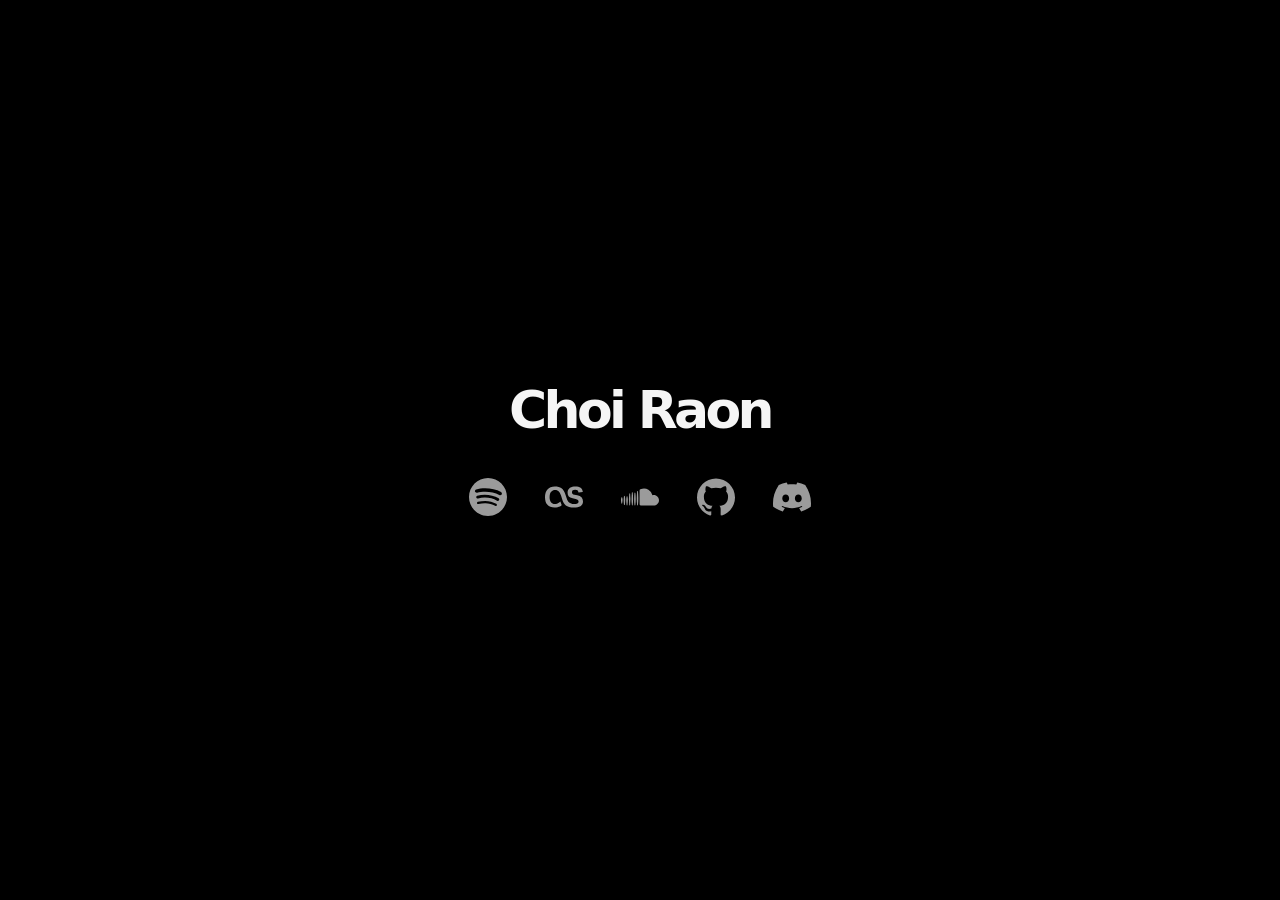
==== index.html @ 29ba8141 "Initial commit" ====
<!doctype html>
<html lang="ko">
  <head>
    <meta charset="UTF-8" />
    <meta name="viewport" content="width=device-width, initial-scale=1.0" />
    <meta name="theme-color" content="#000000" />
    <title>My links</title>
    <link
      href="https://api.fontshare.com/v2/css?f[]=satoshi@400,500,600,700&display=swap"
      rel="stylesheet"
    />
    <link rel="stylesheet" href="style.css" />
  </head>
  <body>
    <main class="profile">
      <h1>Choi Raon</h1>

      <nav class="link-list" aria-label="내 링크">
        <a class="link-button" href="https://open.spotify.com/user/31aryxuvm5mvkuitcxse3x4xc7ii?si=95b65678d49f471b" aria-label="Spotify" target="_blank" rel="noreferrer">
          <svg class="logo logo-filled" viewBox="0 0 24 24" aria-hidden="true">
            <path d="M12 0C5.4 0 0 5.4 0 12s5.4 12 12 12 12-5.4 12-12S18.66 0 12 0zm5.521 17.34c-.24.359-.66.48-1.021.24-2.82-1.74-6.36-2.101-10.561-1.141-.418.122-.779-.179-.899-.539-.12-.421.18-.78.54-.9 4.56-1.021 8.52-.6 11.64 1.32.42.18.479.659.301 1.02zm1.44-3.3c-.301.42-.841.6-1.262.3-3.239-1.98-8.159-2.58-11.939-1.38-.479.12-1.02-.12-1.14-.6-.12-.48.12-1.021.6-1.141C9.6 9.9 15 10.561 18.72 12.84c.361.181.54.78.241 1.2zm.12-3.36C15.24 8.4 8.82 8.16 5.16 9.301c-.6.179-1.2-.181-1.38-.721-.18-.601.18-1.2.72-1.381 4.26-1.26 11.28-1.02 15.721 1.621.539.3.719 1.02.419 1.56-.299.421-1.02.599-1.559.3z" />
          </svg>
        </a>
        <a class="link-button" href="https://www.last.fm/user/marty0403" aria-label="Last.fm" target="_blank" rel="noreferrer">
          <svg class="logo logo-filled" viewBox="0 0 24 24" aria-hidden="true">
            <path d="M10.584 17.21l-.88-2.392s-1.43 1.594-3.573 1.594c-1.897 0-3.244-1.649-3.244-4.288 0-3.382 1.704-4.591 3.381-4.591 2.42 0 3.189 1.567 3.849 3.574l.88 2.749c.88 2.666 2.529 4.81 7.285 4.81 3.409 0 5.718-1.044 5.718-3.793 0-2.227-1.265-3.381-3.63-3.931l-1.758-.385c-1.21-.275-1.567-.77-1.567-1.595 0-.934.742-1.484 1.952-1.484 1.32 0 2.034.495 2.144 1.677l2.749-.33c-.22-2.474-1.924-3.492-4.729-3.492-2.474 0-4.893.935-4.893 3.932 0 1.87.907 3.051 3.189 3.601l1.87.44c1.402.33 1.869.907 1.869 1.704 0 1.017-.99 1.43-2.86 1.43-2.776 0-3.93-1.457-4.59-3.464l-.907-2.75c-1.155-3.573-2.997-4.893-6.653-4.893C2.144 5.333 0 7.89 0 12.233c0 4.18 2.144 6.434 5.993 6.434 3.106 0 4.591-1.457 4.591-1.457z" />
          </svg>
        </a>
        <a class="link-button" href="https://on.soundcloud.com/lfozGhvqQYxRmiPg3A" aria-label="SoundCloud" target="_blank" rel="noreferrer">
          <svg class="logo logo-filled" viewBox="0 0 24 24" aria-hidden="true">
            <path d="M23.999 14.165c-.052 1.796-1.612 3.169-3.4 3.169h-8.18a.68.68 0 0 1-.675-.683V7.862a.747.747 0 0 1 .452-.724s.75-.513 2.333-.513a5.364 5.364 0 0 1 2.763.755 5.433 5.433 0 0 1 2.57 3.54c.282-.08.574-.121.868-.12.884 0 1.73.358 2.347.992s.948 1.49.922 2.373ZM10.721 8.421c.247 2.98.427 5.697 0 8.672a.264.264 0 0 1-.53 0c-.395-2.946-.22-5.718 0-8.672a.264.264 0 0 1 .53 0ZM9.072 9.448c.285 2.659.37 4.986-.006 7.655a.277.277 0 0 1-.55 0c-.331-2.63-.256-5.02 0-7.655a.277.277 0 0 1 .556 0Zm-1.663-.257c.27 2.726.39 5.171 0 7.904a.266.266 0 0 1-.532 0c-.38-2.69-.257-5.21 0-7.904a.266.266 0 0 1 .532 0Zm-1.647.77a26.108 26.108 0 0 1-.008 7.147.272.272 0 0 1-.542 0 27.955 27.955 0 0 1 0-7.147.275.275 0 0 1 .55 0Zm-1.67 1.769c.421 1.865.228 3.5-.029 5.388a.257.257 0 0 1-.514 0c-.21-1.858-.398-3.549 0-5.389a.272.272 0 0 1 .543 0Zm-1.655-.273c.388 1.897.26 3.508-.01 5.412-.026.28-.514.283-.54 0-.244-1.878-.347-3.54-.01-5.412a.283.283 0 0 1 .56 0Zm-1.668.911c.4 1.268.257 2.292-.026 3.572a.257.257 0 0 1-.514 0c-.241-1.262-.354-2.312-.023-3.572a.283.283 0 0 1 .563 0Z" />
          </svg>
        </a>
        <a class="link-button" href="https://github.com/raon100403" aria-label="GitHub" target="_blank" rel="noreferrer">
          <svg class="logo logo-github" viewBox="0 0 24 24" aria-hidden="true">
            <path d="M12 .297c-6.63 0-12 5.373-12 12 0 5.303 3.438 9.8 8.205 11.385.6.113.82-.258.82-.577 0-.285-.01-1.04-.015-2.04-3.338.724-4.042-1.61-4.042-1.61C4.422 18.07 3.633 17.7 3.633 17.7c-1.087-.744.084-.729.084-.729 1.205.084 1.838 1.236 1.838 1.236 1.07 1.835 2.809 1.305 3.495.998.108-.776.417-1.305.76-1.605-2.665-.3-5.466-1.332-5.466-5.93 0-1.31.465-2.38 1.235-3.22-.135-.303-.54-1.523.105-3.176 0 0 1.005-.322 3.3 1.23.96-.267 1.98-.399 3-.405 1.02.006 2.04.138 3 .405 2.28-1.552 3.285-1.23 3.285-1.23.645 1.653.24 2.873.12 3.176.765.84 1.23 1.91 1.23 3.22 0 4.61-2.805 5.625-5.475 5.92.42.36.81 1.096.81 2.22 0 1.606-.015 2.896-.015 3.286 0 .315.21.69.825.57C20.565 22.092 24 17.592 24 12.297c0-6.627-5.373-12-12-12" />
          </svg>
        </a>
        <a class="link-button" href="https://discord.com/users/750127685438668860" aria-label="Discord" target="_blank" rel="noreferrer">
          <svg class="logo logo-discord" viewBox="0 0 24 24" aria-hidden="true">
            <path d="M20.317 4.3698a19.7913 19.7913 0 0 0-4.8851-1.5152.0741.0741 0 0 0-.0785.0371c-.211.3753-.4447.8648-.6083 1.2495-1.8447-.2762-3.68-.2762-5.4868 0-.1636-.3933-.4058-.8742-.6177-1.2495a.077.077 0 0 0-.0785-.037 19.7363 19.7363 0 0 0-4.8852 1.515.0699.0699 0 0 0-.0321.0277C.5334 9.0458-.319 13.5799.0992 18.0578a.0824.0824 0 0 0 .0312.0561c2.0528 1.5076 4.0413 2.4228 5.9929 3.0294a.0777.0777 0 0 0 .0842-.0276c.4616-.6304.8731-1.2952 1.226-1.9942a.076.076 0 0 0-.0416-.1057c-.6528-.2476-1.2743-.5495-1.8722-.8923a.077.077 0 0 1-.0076-.1277c.1258-.0943.2517-.1923.3718-.2914a.0743.0743 0 0 1 .0776-.0105c3.9278 1.7933 8.18 1.7933 12.0614 0a.0739.0739 0 0 1 .0785.0095c.1202.099.246.1981.3728.2924a.077.077 0 0 1-.0066.1276 12.2986 12.2986 0 0 1-1.873.8914.0766.0766 0 0 0-.0407.1067c.3604.698.7719 1.3628 1.225 1.9932a.076.076 0 0 0 .0842.0286c1.961-.6067 3.9495-1.5219 6.0023-3.0294a.077.077 0 0 0 .0313-.0552c.5004-5.177-.8382-9.6739-3.5485-13.6604a.061.061 0 0 0-.0312-.0286ZM8.02 15.3312c-1.1825 0-2.1569-1.0857-2.1569-2.419 0-1.3332.9555-2.4189 2.157-2.4189 1.2108 0 2.1757 1.0952 2.1568 2.419 0 1.3332-.9555 2.4189-2.1569 2.4189Zm7.9748 0c-1.1825 0-2.1569-1.0857-2.1569-2.419 0-1.3332.9554-2.4189 2.1569-2.4189 1.2108 0 2.1757 1.0952 2.1568 2.419 0 1.3332-.946 2.4189-2.1568 2.4189Z" />
          </svg>
        </a>
      </nav>
    </main>
  </body>
</html>
---- style.css ----
:root {
  color-scheme: dark;
  font-family: "Satoshi", system-ui, -apple-system, BlinkMacSystemFont, "Segoe UI",
    sans-serif;
  background: #000;
  color: #fff;
}

* {
  box-sizing: border-box;
}

html,
body {
  min-height: 100%;
  margin: 0;
}

body {
  min-height: 100vh;
  background: #000;
}

button {
  font: inherit;
}

.link-button {
  text-decoration: none;
}

.profile {
  display: flex;
  width: min(100% - 40px, 460px);
  min-height: 100vh;
  margin: 0 auto;
  padding: 32px 0;
  flex-direction: column;
  align-items: center;
  justify-content: center;
}

h1 {
  margin: 0;
  color: #f5f5f5;
  font-size: clamp(38px, 10vw, 52px);
  font-weight: 700;
  letter-spacing: -0.07em;
  line-height: 1;
  text-align: center;
}

.link-list {
  display: flex;
  margin-top: 42px;
  gap: 38px;
}

.link-button {
  display: grid;
  width: auto;
  height: auto;
  padding: 0;
  align-items: center;
  justify-content: center;
  border: 0;
  background: transparent;
  color: #e8e8e8;
  cursor: pointer;
  transition: border-color 180ms ease, background 180ms ease,
    color 180ms ease, transform 180ms ease;
}

.link-button:hover {
  color: #fff;
  transform: translateY(-2px);
}

.logo {
  display: block;
  width: 38px;
  height: 38px;
  overflow: visible;
  color: #9b9b9b;
  line-height: 1;
  fill: none;
  stroke: currentColor;
  stroke-linecap: round;
  stroke-linejoin: round;
  stroke-width: 1.7;
}

.logo-github {
  fill: currentColor;
  stroke: none;
}

.logo-filled {
  fill: currentColor;
  stroke: none;
}

.logo-discord {
  fill: currentColor;
  stroke: none;
}

@media (max-width: 480px) {
  .profile {
    width: min(100% - 32px, 460px);
    padding: 24px 0;
  }

  .link-list {
    gap: 24px;
  }

  .link-button {
    width: auto;
    height: auto;
  }
}
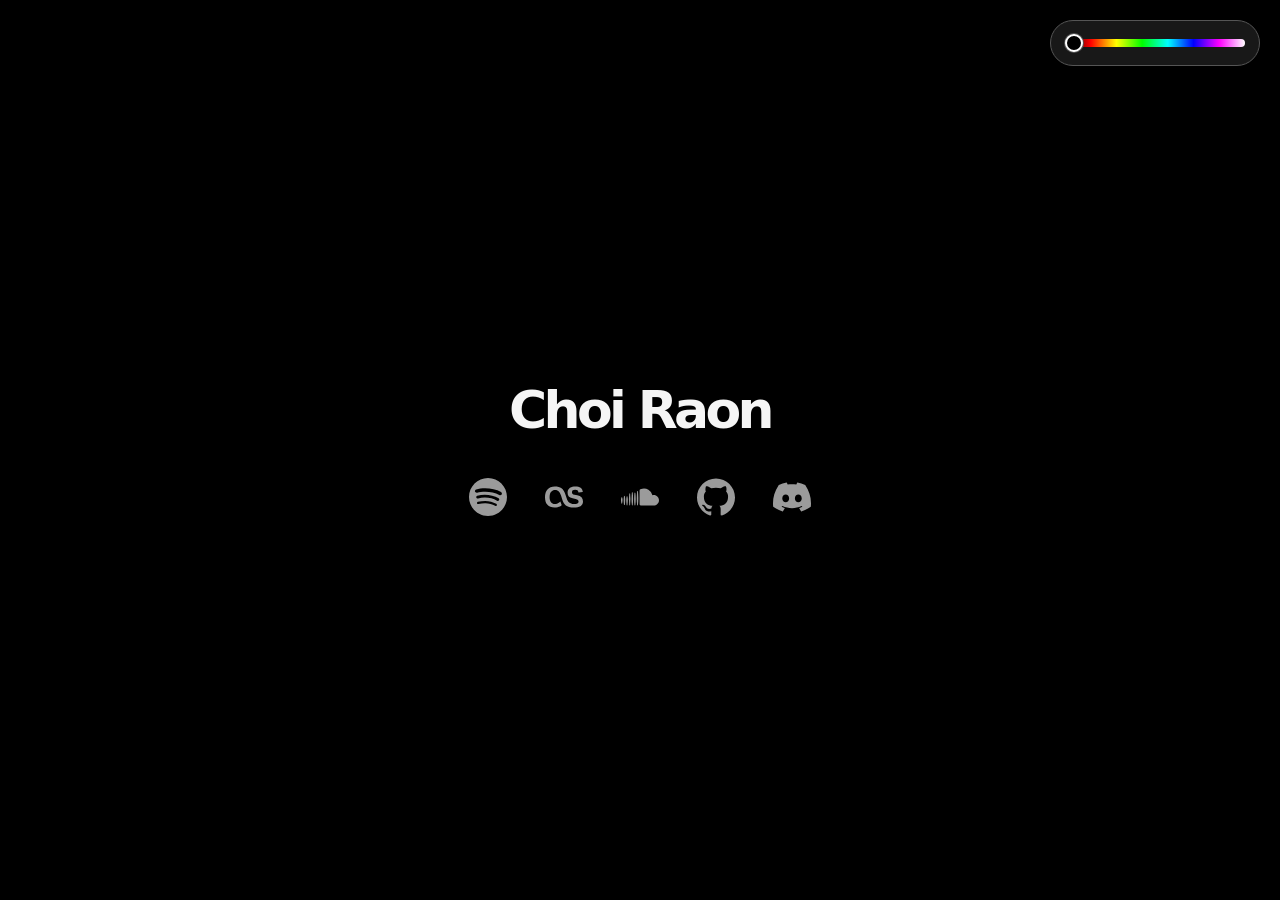
==== commit 0e1252c7: "Add live background color slider to main page" ====
--- a/index.html
+++ b/index.html
@@ -4,7 +4,7 @@
     <meta charset="UTF-8" />
     <meta name="viewport" content="width=device-width, initial-scale=1.0" />
     <meta name="theme-color" content="#000000" />
-    <title>My links</title>
+    <title>Hello</title>
     <link
       href="https://api.fontshare.com/v2/css?f[]=satoshi@400,500,600,700&display=swap"
       rel="stylesheet"
@@ -12,6 +12,17 @@
     <link rel="stylesheet" href="style.css" />
   </head>
   <body>
+    <div class="background-picker">
+      <input
+        id="background-color"
+        aria-label="배경 색상"
+        type="range"
+        min="0"
+        max="700"
+        value="0"
+        aria-valuetext="#000000"
+      />
+    </div>
     <main class="profile">
       <h1>Choi Raon</h1>
 
@@ -43,5 +54,6 @@
         </a>
       </nav>
     </main>
+    <script src="background.js"></script>
   </body>
 </html>
--- a/style.css
+++ b/style.css
@@ -1,9 +1,12 @@
 :root {
+  --page-background: #000;
+  --page-foreground: #f5f5f5;
+  --icon-color: #9b9b9b;
   color-scheme: dark;
   font-family: "Satoshi", system-ui, -apple-system, BlinkMacSystemFont, "Segoe UI",
     sans-serif;
-  background: #000;
-  color: #fff;
+  background: var(--page-background);
+  color: var(--page-foreground);
 }
 
 * {
@@ -18,7 +21,69 @@
 
 body {
   min-height: 100vh;
-  background: #000;
+  min-height: 100dvh;
+  background: var(--page-background);
+}
+
+.background-picker {
+  position: absolute;
+  top: max(20px, env(safe-area-inset-top));
+  right: max(20px, env(safe-area-inset-right));
+  display: flex;
+  align-items: center;
+  padding: 8px 14px;
+  border: 1px solid #555;
+  border-radius: 24px;
+  background: #181818;
+}
+
+.background-picker input {
+  width: clamp(100px, 28vw, 180px);
+  height: 28px;
+  margin: 0;
+  appearance: none;
+  -webkit-appearance: none;
+  background: transparent;
+  cursor: pointer;
+}
+
+.background-picker input::-webkit-slider-runnable-track {
+  height: 8px;
+  border-radius: 4px;
+  background: linear-gradient(to right, #000, #f00, #ff0, #0f0, #0ff, #00f, #f0f, #fff);
+}
+
+.background-picker input::-moz-range-track {
+  height: 8px;
+  border-radius: 4px;
+  background: linear-gradient(to right, #000, #f00, #ff0, #0f0, #0ff, #00f, #f0f, #fff);
+}
+
+.background-picker input::-webkit-slider-thumb {
+  width: 18px;
+  height: 18px;
+  margin-top: -5px;
+  appearance: none;
+  -webkit-appearance: none;
+  border: 2px solid #fff;
+  border-radius: 50%;
+  background: var(--page-background);
+  box-shadow: 0 0 0 1px #555;
+}
+
+.background-picker input::-moz-range-thumb {
+  width: 14px;
+  height: 14px;
+  border: 2px solid #fff;
+  border-radius: 50%;
+  background: var(--page-background);
+  box-shadow: 0 0 0 1px #555;
+}
+
+.background-picker input:focus-visible {
+  outline: 2px solid #fff;
+  outline-offset: 4px;
+  border-radius: 4px;
 }
 
 button {
@@ -33,8 +98,9 @@
   display: flex;
   width: min(100% - 40px, 460px);
   min-height: 100vh;
+  min-height: 100dvh;
   margin: 0 auto;
-  padding: 32px 0;
+  padding: 96px 0;
   flex-direction: column;
   align-items: center;
   justify-content: center;
@@ -42,7 +108,7 @@
 
 h1 {
   margin: 0;
-  color: #f5f5f5;
+  color: var(--page-foreground);
   font-size: clamp(38px, 10vw, 52px);
   font-weight: 700;
   letter-spacing: -0.07em;
@@ -72,7 +138,7 @@
 }
 
 .link-button:hover {
-  color: #fff;
+  color: var(--page-foreground);
   transform: translateY(-2px);
 }
 
@@ -81,7 +147,7 @@
   width: 38px;
   height: 38px;
   overflow: visible;
-  color: #9b9b9b;
+  color: var(--icon-color);
   line-height: 1;
   fill: none;
   stroke: currentColor;
@@ -108,7 +174,7 @@
 @media (max-width: 480px) {
   .profile {
     width: min(100% - 32px, 460px);
-    padding: 24px 0;
+    padding: 88px 0;
   }
 
   .link-list {
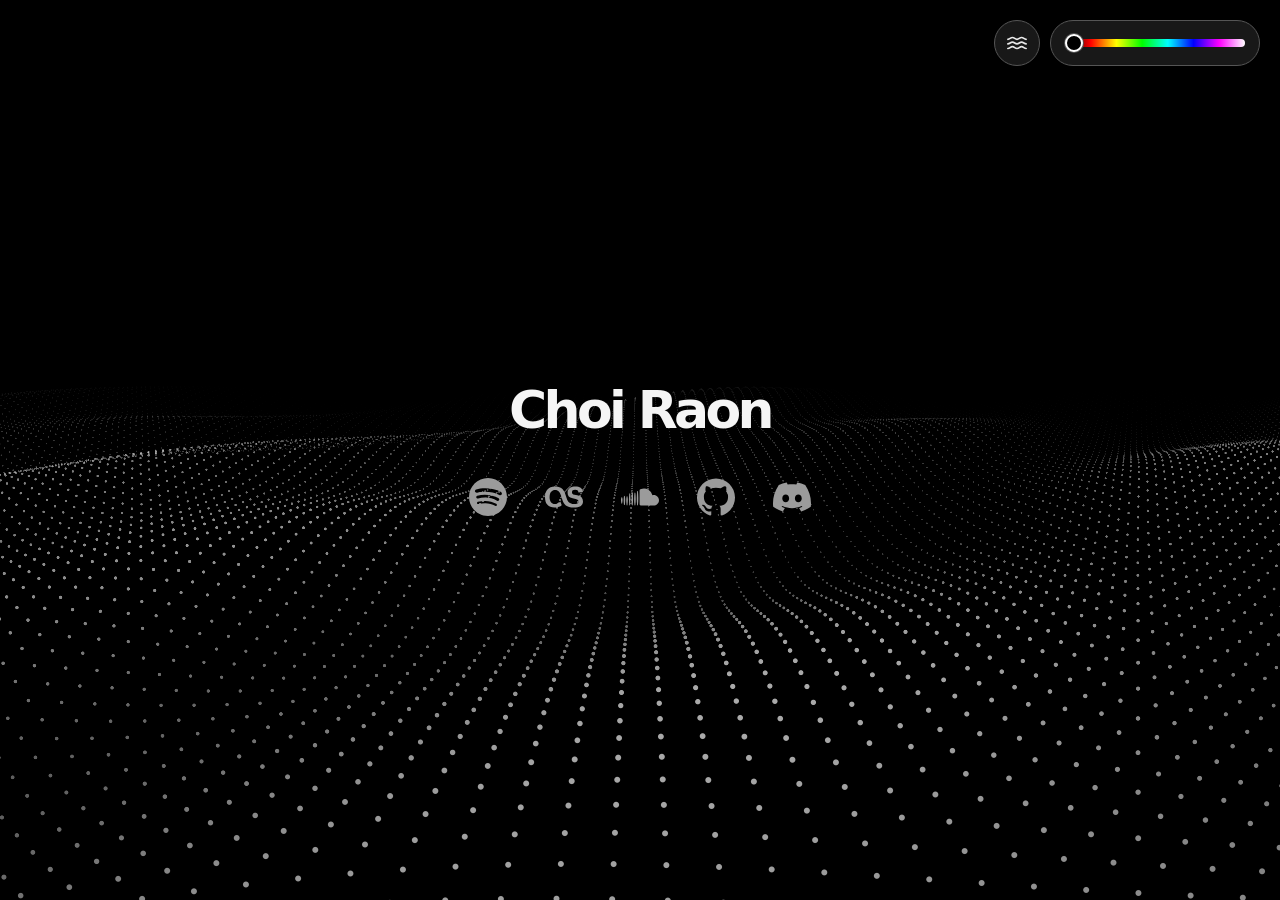
==== commit 71b173e4: "Add 3D dot-wave and ocean WebGL backgrounds with mode toggle Co-Authored-By: Claude Sonnet 5.5 <nore" ====
--- a/index.html
+++ b/index.html
@@ -12,16 +12,27 @@
     <link rel="stylesheet" href="style.css" />
   </head>
   <body>
-    <div class="background-picker">
-      <input
-        id="background-color"
-        aria-label="배경 색상"
-        type="range"
-        min="0"
-        max="700"
-        value="0"
-        aria-valuetext="#000000"
-      />
+    <canvas id="scene" aria-hidden="true"></canvas>
+    <div class="controls">
+      <button id="mode-toggle" class="mode-toggle" type="button" aria-label="바다 배경으로 전환">
+        <svg class="mode-icon mode-icon-ocean" viewBox="0 0 24 24" aria-hidden="true">
+          <path d="M2 8c2.2 0 2.8-2 5-2s2.8 2 5 2 2.8-2 5-2 2.8 2 5 2M2 13c2.2 0 2.8-2 5-2s2.8 2 5 2 2.8-2 5-2 2.8 2 5 2M2 18c2.2 0 2.8-2 5-2s2.8 2 5 2 2.8-2 5-2 2.8 2 5 2" />
+        </svg>
+        <svg class="mode-icon mode-icon-dots" viewBox="0 0 24 24" aria-hidden="true">
+          <path d="M5 6h.01M12 6h.01M19 6h.01M5 12h.01M12 12h.01M19 12h.01M5 18h.01M12 18h.01M19 18h.01" />
+        </svg>
+      </button>
+      <div class="background-picker">
+        <input
+          id="background-color"
+          aria-label="배경 색상"
+          type="range"
+          min="0"
+          max="700"
+          value="0"
+          aria-valuetext="#000000"
+        />
+      </div>
     </div>
     <main class="profile">
       <h1>Choi Raon</h1>
@@ -55,5 +66,6 @@
       </nav>
     </main>
     <script src="background.js"></script>
+    <script src="scene.js"></script>
   </body>
 </html>
--- a/style.css
+++ b/style.css
@@ -25,10 +25,92 @@
   background: var(--page-background);
 }
 
-.background-picker {
+#scene {
+  position: fixed;
+  inset: 0;
+  z-index: 0;
+  display: block;
+  width: 100%;
+  height: 100%;
+  pointer-events: none;
+}
+
+.controls {
   position: absolute;
+  z-index: 2;
   top: max(20px, env(safe-area-inset-top));
   right: max(20px, env(safe-area-inset-right));
+  display: flex;
+  align-items: center;
+  gap: 10px;
+}
+
+.mode-toggle {
+  display: grid;
+  width: 46px;
+  height: 46px;
+  padding: 0;
+  place-items: center;
+  border: 1px solid #555;
+  border-radius: 50%;
+  background: #181818;
+  color: #e8e8e8;
+  cursor: pointer;
+  transition: background 180ms ease, border-color 180ms ease, transform 180ms ease;
+}
+
+.mode-toggle:hover {
+  border-color: #888;
+  background: #242424;
+}
+
+.mode-toggle:active {
+  transform: scale(0.94);
+}
+
+.mode-toggle:focus-visible {
+  outline: 2px solid #fff;
+  outline-offset: 3px;
+}
+
+.mode-toggle[hidden] {
+  display: none;
+}
+
+.mode-icon {
+  width: 22px;
+  height: 22px;
+  fill: none;
+  stroke: currentColor;
+  stroke-linecap: round;
+  stroke-linejoin: round;
+  stroke-width: 1.8;
+}
+
+.mode-icon-dots {
+  stroke-width: 2.6;
+}
+
+/* The button shows the background it will switch to. */
+.mode-icon-dots,
+[data-scene="ocean"] .mode-icon-ocean {
+  display: none;
+}
+
+[data-scene="ocean"] .mode-icon-dots {
+  display: block;
+}
+
+/* Keep the name and icons legible over moving water. */
+[data-scene="ocean"] h1 {
+  text-shadow: 0 0 28px var(--page-background);
+}
+
+[data-scene="ocean"] .logo {
+  filter: drop-shadow(0 0 10px var(--page-background));
+}
+
+.background-picker {
   display: flex;
   align-items: center;
   padding: 8px 14px;
@@ -95,7 +177,10 @@
 }
 
 .profile {
-  display: flex;
+  position: relative;
+  z-index: 1;
+  display: flex;
+  will-change: transform;
   width: min(100% - 40px, 460px);
   min-height: 100vh;
   min-height: 100dvh;
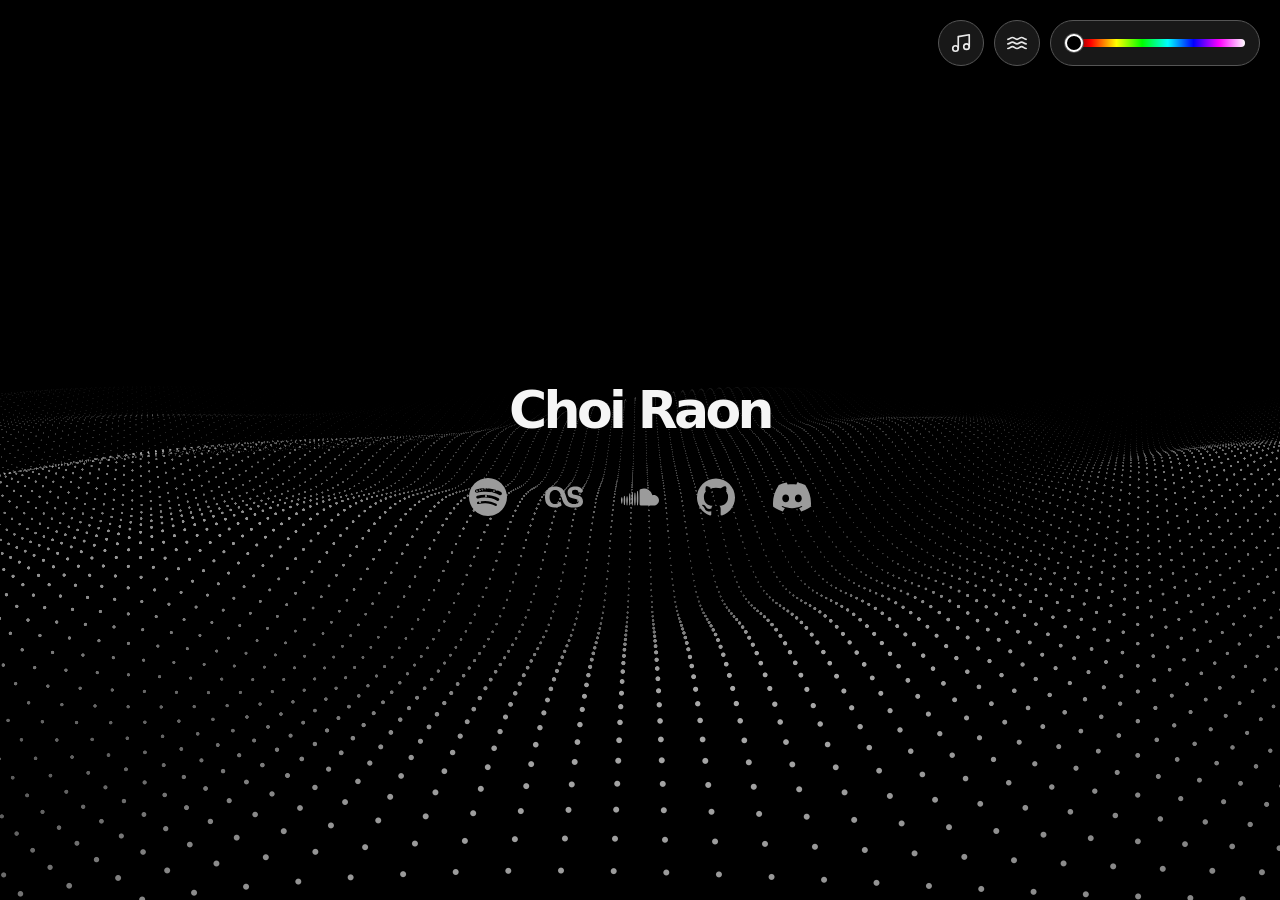
==== commit 78015e6e: "Add music player with live audio-spectrum equalizer background A music button next to the ocean togg" ====
--- a/index.html
+++ b/index.html
@@ -14,6 +14,39 @@
   <body>
     <canvas id="scene" aria-hidden="true"></canvas>
     <div class="controls">
+      <div id="music" class="music" role="group" aria-label="음악 플레이어">
+        <button id="music-toggle" class="music-toggle" type="button" aria-label="음악 플레이어 열기" aria-expanded="false" aria-controls="music-panel">
+          <svg class="mode-icon" viewBox="0 0 24 24" aria-hidden="true">
+            <path d="M9 18V5l12-2v13" />
+            <circle cx="6" cy="18" r="3" />
+            <circle cx="18" cy="16" r="3" />
+          </svg>
+        </button>
+        <div id="music-panel" class="music-panel" inert>
+          <span id="music-title" class="music-title"></span>
+          <button id="music-play" class="music-button" type="button" aria-label="재생">
+            <svg class="music-icon-play" viewBox="0 0 24 24" aria-hidden="true">
+              <path d="M8 5.5v13l11-6.5z" />
+            </svg>
+            <svg class="music-icon-pause" viewBox="0 0 24 24" aria-hidden="true">
+              <rect x="6.5" y="5" width="4" height="14" rx="1" />
+              <rect x="13.5" y="5" width="4" height="14" rx="1" />
+            </svg>
+          </button>
+          <button id="music-next" class="music-button" type="button" aria-label="다음 곡" title="다음 곡" hidden>
+            <svg viewBox="0 0 24 24" aria-hidden="true">
+              <path d="M6 5.5v13l9.5-6.5z" />
+              <rect x="16.5" y="5" width="2.5" height="14" rx="1" />
+            </svg>
+          </button>
+          <button id="music-file" class="music-button music-button-line" type="button" aria-label="내 음원 파일 열기" title="내 음원 파일 열기">
+            <svg viewBox="0 0 24 24" aria-hidden="true">
+              <path d="M20 20a2 2 0 0 0 2-2V8a2 2 0 0 0-2-2h-7.9a2 2 0 0 1-1.69-.9L9.6 3.9A2 2 0 0 0 7.93 3H4a2 2 0 0 0-2 2v13a2 2 0 0 0 2 2Z" />
+            </svg>
+          </button>
+          <input id="music-input" type="file" accept="audio/*" multiple hidden />
+        </div>
+      </div>
       <button id="mode-toggle" class="mode-toggle" type="button" aria-label="바다 배경으로 전환">
         <svg class="mode-icon mode-icon-ocean" viewBox="0 0 24 24" aria-hidden="true">
           <path d="M2 8c2.2 0 2.8-2 5-2s2.8 2 5 2 2.8-2 5-2 2.8 2 5 2M2 13c2.2 0 2.8-2 5-2s2.8 2 5 2 2.8-2 5-2 2.8 2 5 2M2 18c2.2 0 2.8-2 5-2s2.8 2 5 2 2.8-2 5-2 2.8 2 5 2" />
@@ -33,6 +66,7 @@
           aria-valuetext="#000000"
         />
       </div>
+      <p id="music-status" class="music-status" role="status"></p>
     </div>
     <main class="profile">
       <h1>Choi Raon</h1>
@@ -66,6 +100,7 @@
       </nav>
     </main>
     <script src="background.js"></script>
+    <script src="music.js"></script>
     <script src="scene.js"></script>
   </body>
 </html>
--- a/style.css
+++ b/style.css
@@ -101,22 +101,183 @@
   display: block;
 }
 
-/* Keep the name and icons legible over moving water. */
-[data-scene="ocean"] h1 {
+/* Keep the name and icons legible over moving water and equalizer bars. */
+[data-scene="ocean"] h1,
+[data-equalizer] h1 {
   text-shadow: 0 0 28px var(--page-background);
 }
 
-[data-scene="ocean"] .logo {
+[data-scene="ocean"] .logo,
+[data-equalizer] .logo {
   filter: drop-shadow(0 0 10px var(--page-background));
 }
 
+/* Music: a round button that stretches sideways into a small player. */
+.music {
+  display: flex;
+  flex: none;
+  align-items: center;
+  width: 46px;
+  height: 46px;
+  overflow: hidden;
+  border: 1px solid #555;
+  border-radius: 23px;
+  background: #181818;
+  color: #e8e8e8;
+  transition: width 460ms cubic-bezier(0.22, 1, 0.36, 1), background 180ms ease,
+    border-color 180ms ease, transform 180ms ease;
+}
+
+.music:hover,
+.music:focus-within {
+  border-color: #888;
+}
+
+.music:not([data-open]):hover {
+  background: #242424;
+}
+
+.music:not([data-open]):active {
+  transform: scale(0.94);
+}
+
+.music[data-open] {
+  width: min(320px, 100vw - 40px);
+}
+
+/* Collapsed but still playing. */
+.music[data-playing]:not([data-open]) {
+  border-color: #d0d0d0;
+  color: #fff;
+}
+
+.music-toggle,
+.music-button {
+  display: grid;
+  flex: none;
+  padding: 0;
+  place-items: center;
+  border: 0;
+  border-radius: 50%;
+  background: transparent;
+  color: inherit;
+  cursor: pointer;
+}
+
+.music-toggle {
+  width: 44px;
+  height: 44px;
+}
+
+.music-button {
+  width: 34px;
+  height: 34px;
+  transition: background 180ms ease;
+}
+
+.music-button[hidden] {
+  display: none;
+}
+
+.music-button:hover {
+  background: #303030;
+}
+
+.music-toggle:focus-visible,
+.music-button:focus-visible {
+  outline: 2px solid #fff;
+  outline-offset: -3px;
+}
+
+.music-button svg {
+  width: 18px;
+  height: 18px;
+  fill: currentColor;
+}
+
+.music-button-line svg {
+  fill: none;
+  stroke: currentColor;
+  stroke-linecap: round;
+  stroke-linejoin: round;
+  stroke-width: 1.9;
+}
+
+.music-icon-pause,
+[data-playing] .music-icon-play {
+  display: none;
+}
+
+[data-playing] .music-icon-pause {
+  display: block;
+}
+
+.music-panel {
+  display: flex;
+  flex: 1;
+  min-width: 0;
+  align-items: center;
+  gap: 2px;
+  padding-right: 6px;
+  opacity: 0;
+  transition: opacity 160ms ease;
+}
+
+[data-open] .music-panel {
+  opacity: 1;
+  transition: opacity 260ms ease 140ms;
+}
+
+.music-title {
+  flex: 1;
+  min-width: 0;
+  overflow: hidden;
+  padding: 0 8px 0 2px;
+  font-size: 14px;
+  font-weight: 500;
+  text-overflow: ellipsis;
+  white-space: nowrap;
+}
+
+[data-empty] .music-title {
+  color: #8a8a8a;
+}
+
+.music-status {
+  position: absolute;
+  top: calc(100% + 10px);
+  right: 0;
+  width: max-content;
+  max-width: min(340px, 100vw - 40px);
+  margin: 0;
+  color: var(--page-foreground);
+  font-size: 13px;
+  line-height: 1.45;
+  text-align: right;
+  text-shadow: 0 0 12px var(--page-background), 0 0 4px var(--page-background);
+  word-break: keep-all;
+  opacity: 0;
+  pointer-events: none;
+  transform: translateY(-4px);
+  transition: opacity 200ms ease, transform 200ms ease;
+}
+
+.music-status[data-visible] {
+  opacity: 0.85;
+  transform: none;
+}
+
 .background-picker {
   display: flex;
+  max-width: 240px;
+  overflow: hidden;
   align-items: center;
   padding: 8px 14px;
   border: 1px solid #555;
   border-radius: 24px;
   background: #181818;
+  transition: max-width 460ms cubic-bezier(0.22, 1, 0.36, 1), margin 460ms cubic-bezier(0.22, 1, 0.36, 1),
+    padding 460ms cubic-bezier(0.22, 1, 0.36, 1), opacity 200ms ease, visibility 0s;
 }
 
 .background-picker input {
@@ -256,6 +417,32 @@
   stroke: none;
 }
 
+/* On narrow screens the player takes the color slider's place while open. */
+@media (max-width: 640px) {
+  .music[data-open] {
+    width: min(320px, 100vw - 96px);
+  }
+
+  .music-open .background-picker {
+    max-width: 0;
+    margin-left: -12px;
+    padding-right: 0;
+    padding-left: 0;
+    opacity: 0;
+    visibility: hidden; /* also takes the slider out of the tab order */
+    transition-delay: 0s, 0s, 0s, 0s, 460ms;
+  }
+}
+
+@media (prefers-reduced-motion: reduce) {
+  .music,
+  .music-panel,
+  .music-status,
+  .background-picker {
+    transition: none;
+  }
+}
+
 @media (max-width: 480px) {
   .profile {
     width: min(100% - 32px, 460px);
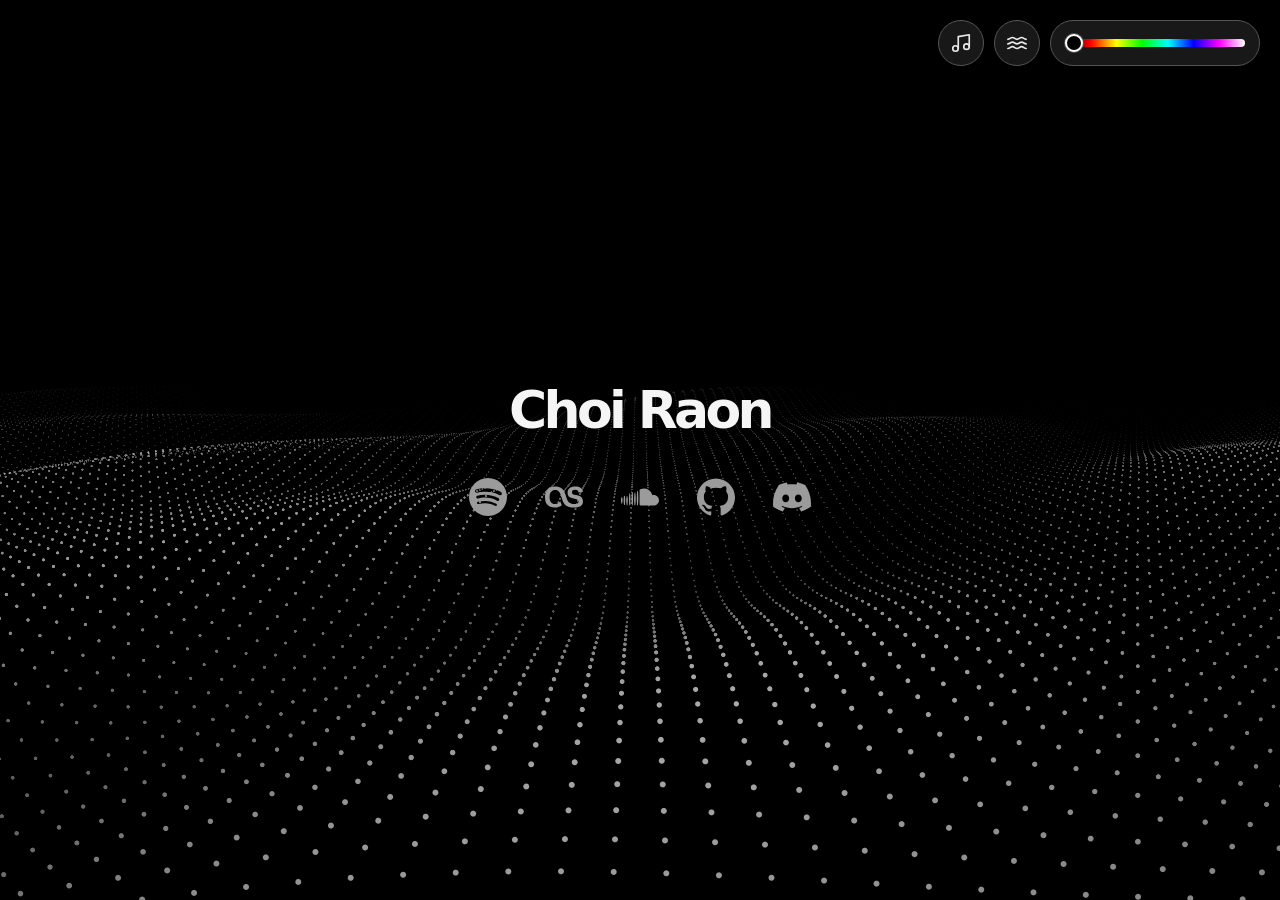
==== commit 78db6a99: "Let iOS Safari pick mp3, flac and other audio files Safari's Files picker disables most audio files " ====
--- a/index.html
+++ b/index.html
@@ -44,7 +44,7 @@
               <path d="M20 20a2 2 0 0 0 2-2V8a2 2 0 0 0-2-2h-7.9a2 2 0 0 1-1.69-.9L9.6 3.9A2 2 0 0 0 7.93 3H4a2 2 0 0 0-2 2v13a2 2 0 0 0 2 2Z" />
             </svg>
           </button>
-          <input id="music-input" type="file" accept="audio/*" multiple hidden />
+          <input id="music-input" type="file" accept=".mp3,.m4a,.aac,.flac,.wav,.ogg,.oga,.opus,.weba,.webm,.mp4,.aiff,.aif,.caf,audio/*,audio/mpeg,audio/mp4,audio/flac,audio/x-flac,audio/wav,audio/x-wav,audio/ogg,audio/webm,audio/aac,video/mp4" multiple hidden />
         </div>
       </div>
       <button id="mode-toggle" class="mode-toggle" type="button" aria-label="바다 배경으로 전환">
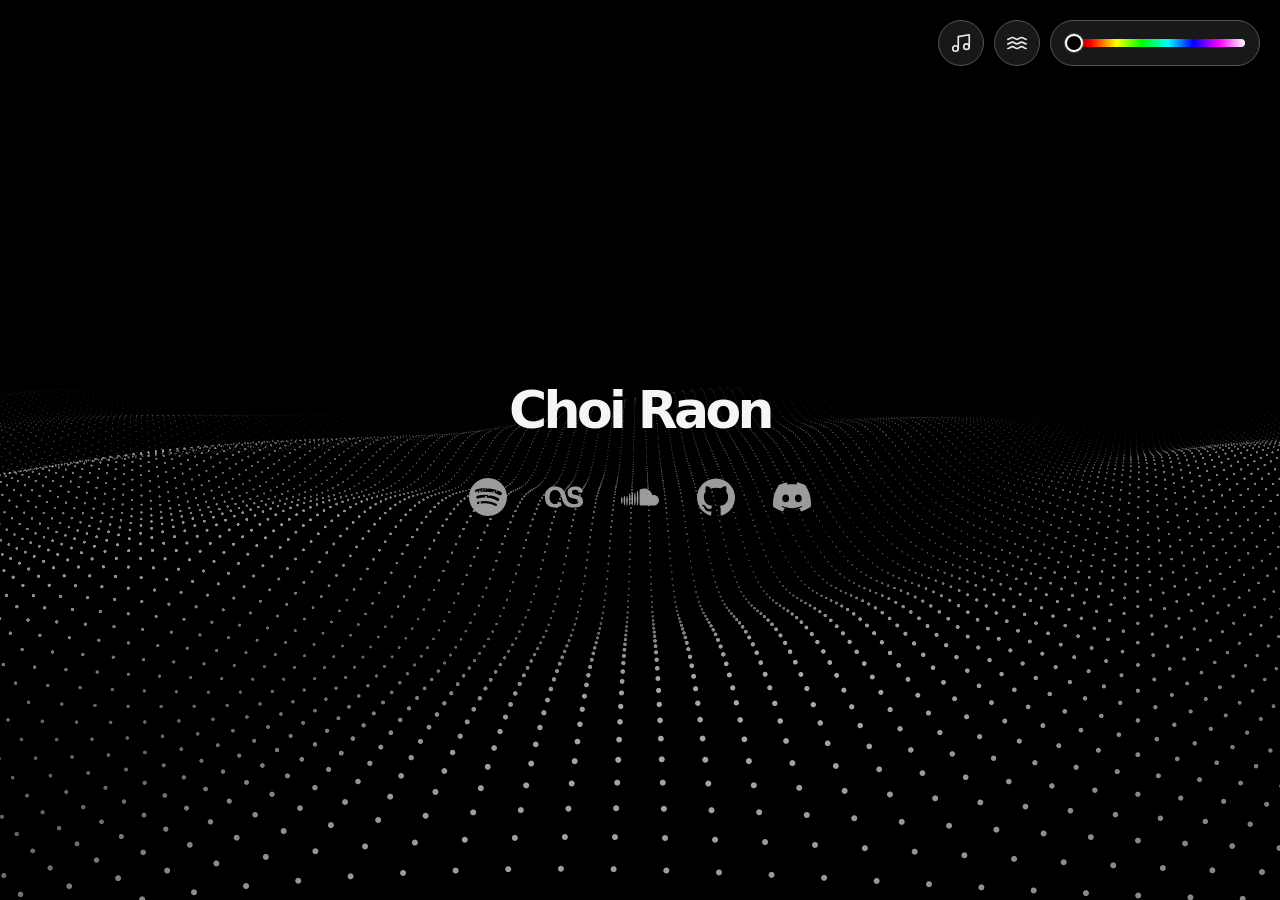
==== commit 8ea4295b: "Drop silver balls on the dots and rubber ducks on the sea when clicked New toys.js runs fixed-step r" ====
--- a/index.html
+++ b/index.html
@@ -101,6 +101,7 @@
     </main>
     <script src="background.js"></script>
     <script src="music.js"></script>
+    <script src="toys.js"></script>
     <script src="scene.js"></script>
   </body>
 </html>
